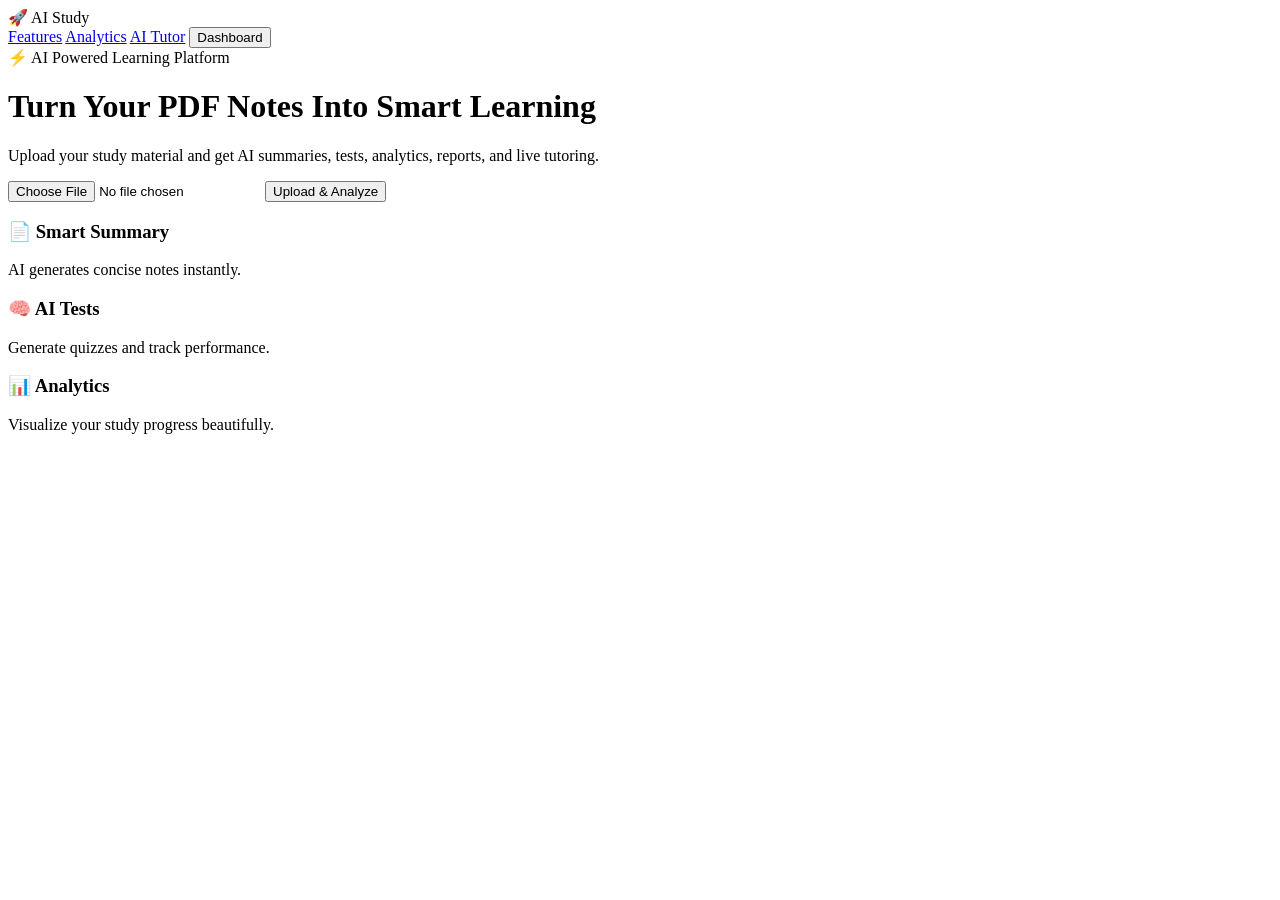
==== templates/index.html @ 3d2d94de "fresh upload" ====
<!DOCTYPE html>
<html lang="en">

<head>

    <meta charset="UTF-8">

    <meta name="viewport"
          content="width=device-width, initial-scale=1.0">

    <title>AI Study Assistant</title>

    <link rel="stylesheet"
          href="{{ url_for('static', filename='style.css') }}">

</head>

<body>

<!-- BACKGROUND BLURS -->

<div class="bg-blur blur1"></div>
<div class="bg-blur blur2"></div>

<!-- MAIN HERO -->

<div class="landing-page">

    <!-- NAVBAR -->

    <nav class="navbar">

        <div class="logo">
            🚀 AI Study
        </div>

        <div class="nav-links">

            <a href="#">Features</a>

            <a href="#">Analytics</a>

            <a href="#">AI Tutor</a>

            <button class="nav-btn">
                Dashboard
            </button>

        </div>

    </nav>

    <!-- HERO -->

    <div class="hero-section">

        <!-- LEFT -->

        <div class="hero-left">

            <div class="badge">
                ⚡ AI Powered Learning Platform
            </div>

            <h1>
                Turn Your <span>PDF Notes</span>
                Into Smart Learning
            </h1>

            <p>
                Upload your study material and get AI summaries,
                tests, analytics, reports, and live tutoring.
            </p>

            <form action="/upload"
                  method="POST"
                  enctype="multipart/form-data"
                  class="upload-card">

                <input type="file"
                       name="pdf"
                       required>

                <button type="submit">
                    Upload & Analyze
                </button>

            </form>

        </div>

        <!-- RIGHT -->

        <div class="hero-right">

            <div class="floating-card glass">

                <h3>📄 Smart Summary</h3>

                <p>
                    AI generates concise notes instantly.
                </p>

            </div>

            <div class="floating-card glass delay">

                <h3>🧠 AI Tests</h3>

                <p>
                    Generate quizzes and track performance.
                </p>

            </div>

            <div class="floating-card glass">

                <h3>📊 Analytics</h3>

                <p>
                    Visualize your study progress beautifully.
                </p>

            </div>

        </div>

    </div>

</div>

</body>

</html>
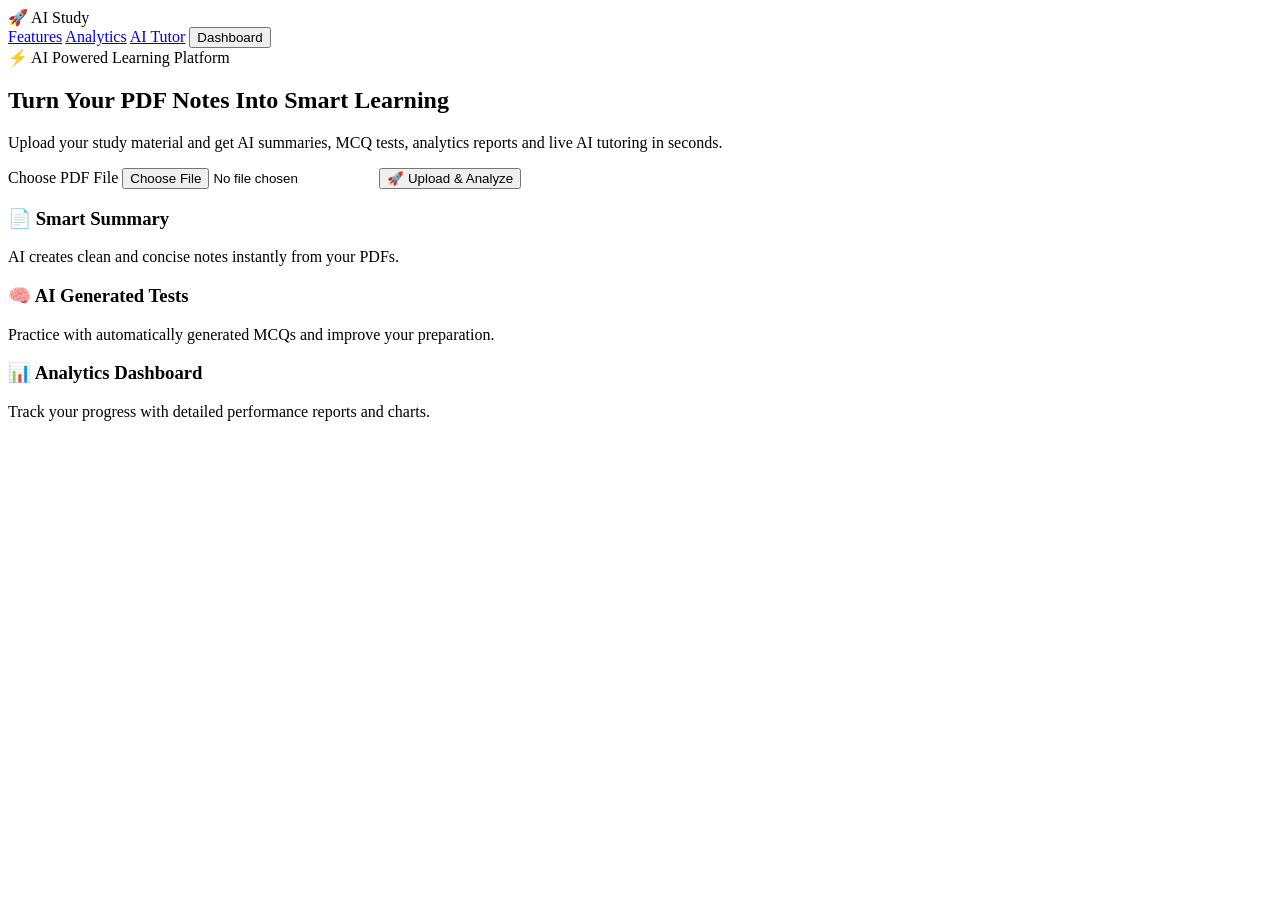
==== commit 2e766f1a: "responsive design fixed" ====
--- a/templates/index.html
+++ b/templates/index.html
@@ -13,16 +13,20 @@
     <link rel="stylesheet"
           href="{{ url_for('static', filename='style.css') }}">
 
+    <link
+        href="https://fonts.googleapis.com/css2?family=Poppins:wght@300;400;500;600;700&display=swap"
+        rel="stylesheet">
+
 </head>
 
 <body>
 
-<!-- BACKGROUND BLURS -->
+<!-- BACKGROUND -->
 
 <div class="bg-blur blur1"></div>
 <div class="bg-blur blur2"></div>
 
-<!-- MAIN HERO -->
+<!-- MAIN CONTAINER -->
 
 <div class="landing-page">
 
@@ -50,11 +54,11 @@
 
     </nav>
 
-    <!-- HERO -->
+    <!-- HERO SECTION -->
 
-    <div class="hero-section">
+    <section class="hero-section">
 
-        <!-- LEFT -->
+        <!-- LEFT SIDE -->
 
         <div class="hero-left">
 
@@ -63,33 +67,42 @@
             </div>
 
             <h1>
-                Turn Your <span>PDF Notes</span>
+                Turn Your
+                <span>PDF Notes</span>
                 Into Smart Learning
             </h1>
 
             <p>
                 Upload your study material and get AI summaries,
-                tests, analytics, reports, and live tutoring.
+                MCQ tests, analytics reports and live AI tutoring
+                in seconds.
             </p>
+
+            <!-- UPLOAD FORM -->
 
             <form action="/upload"
                   method="POST"
                   enctype="multipart/form-data"
                   class="upload-card">
 
+                <label class="file-label">
+                    Choose PDF File
+                </label>
+
                 <input type="file"
                        name="pdf"
+                       accept=".pdf"
                        required>
 
                 <button type="submit">
-                    Upload & Analyze
+                    🚀 Upload & Analyze
                 </button>
 
             </form>
 
         </div>
 
-        <!-- RIGHT -->
+        <!-- RIGHT SIDE -->
 
         <div class="hero-right">
 
@@ -98,34 +111,37 @@
                 <h3>📄 Smart Summary</h3>
 
                 <p>
-                    AI generates concise notes instantly.
+                    AI creates clean and concise notes
+                    instantly from your PDFs.
                 </p>
 
             </div>
 
             <div class="floating-card glass delay">
 
-                <h3>🧠 AI Tests</h3>
+                <h3>🧠 AI Generated Tests</h3>
 
                 <p>
-                    Generate quizzes and track performance.
+                    Practice with automatically generated
+                    MCQs and improve your preparation.
                 </p>
 
             </div>
 
             <div class="floating-card glass">
 
-                <h3>📊 Analytics</h3>
+                <h3>📊 Analytics Dashboard</h3>
 
                 <p>
-                    Visualize your study progress beautifully.
+                    Track your progress with detailed
+                    performance reports and charts.
                 </p>
 
             </div>
 
         </div>
 
-    </div>
+    </section>
 
 </div>
 
